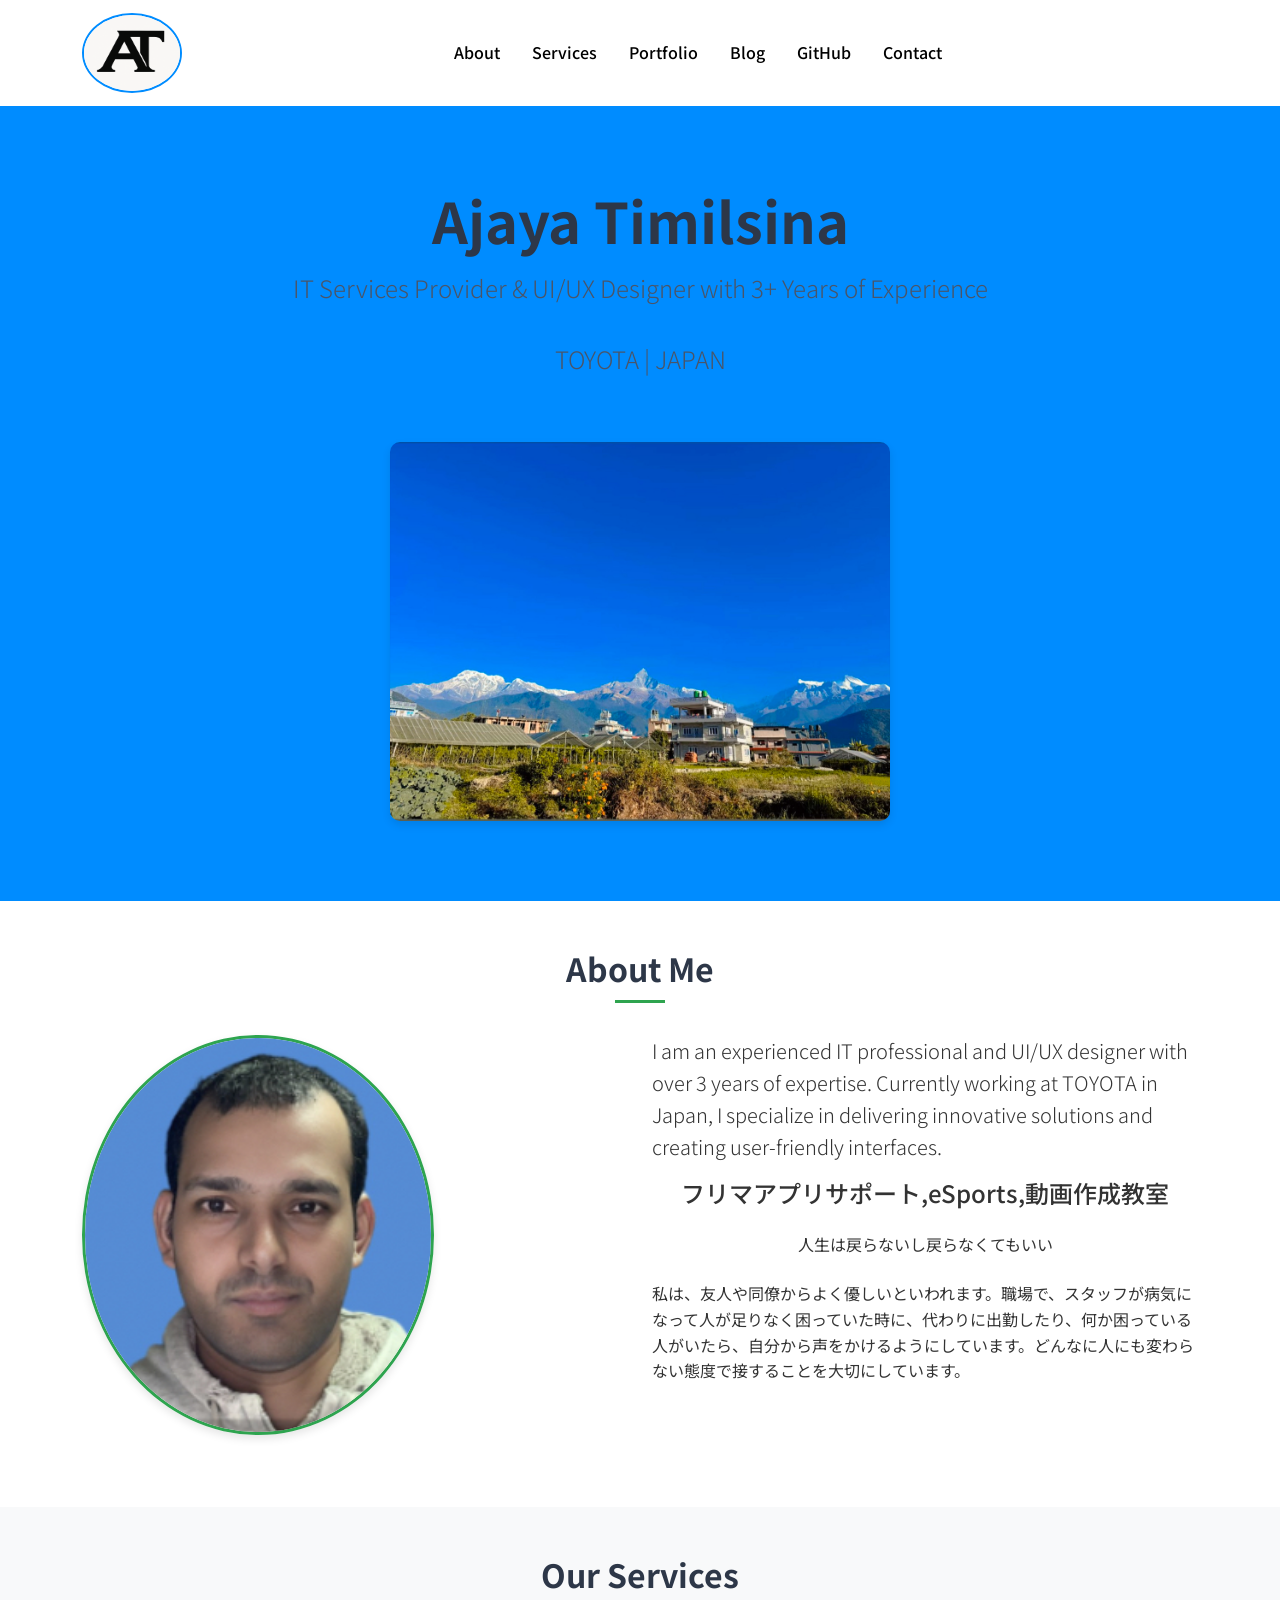
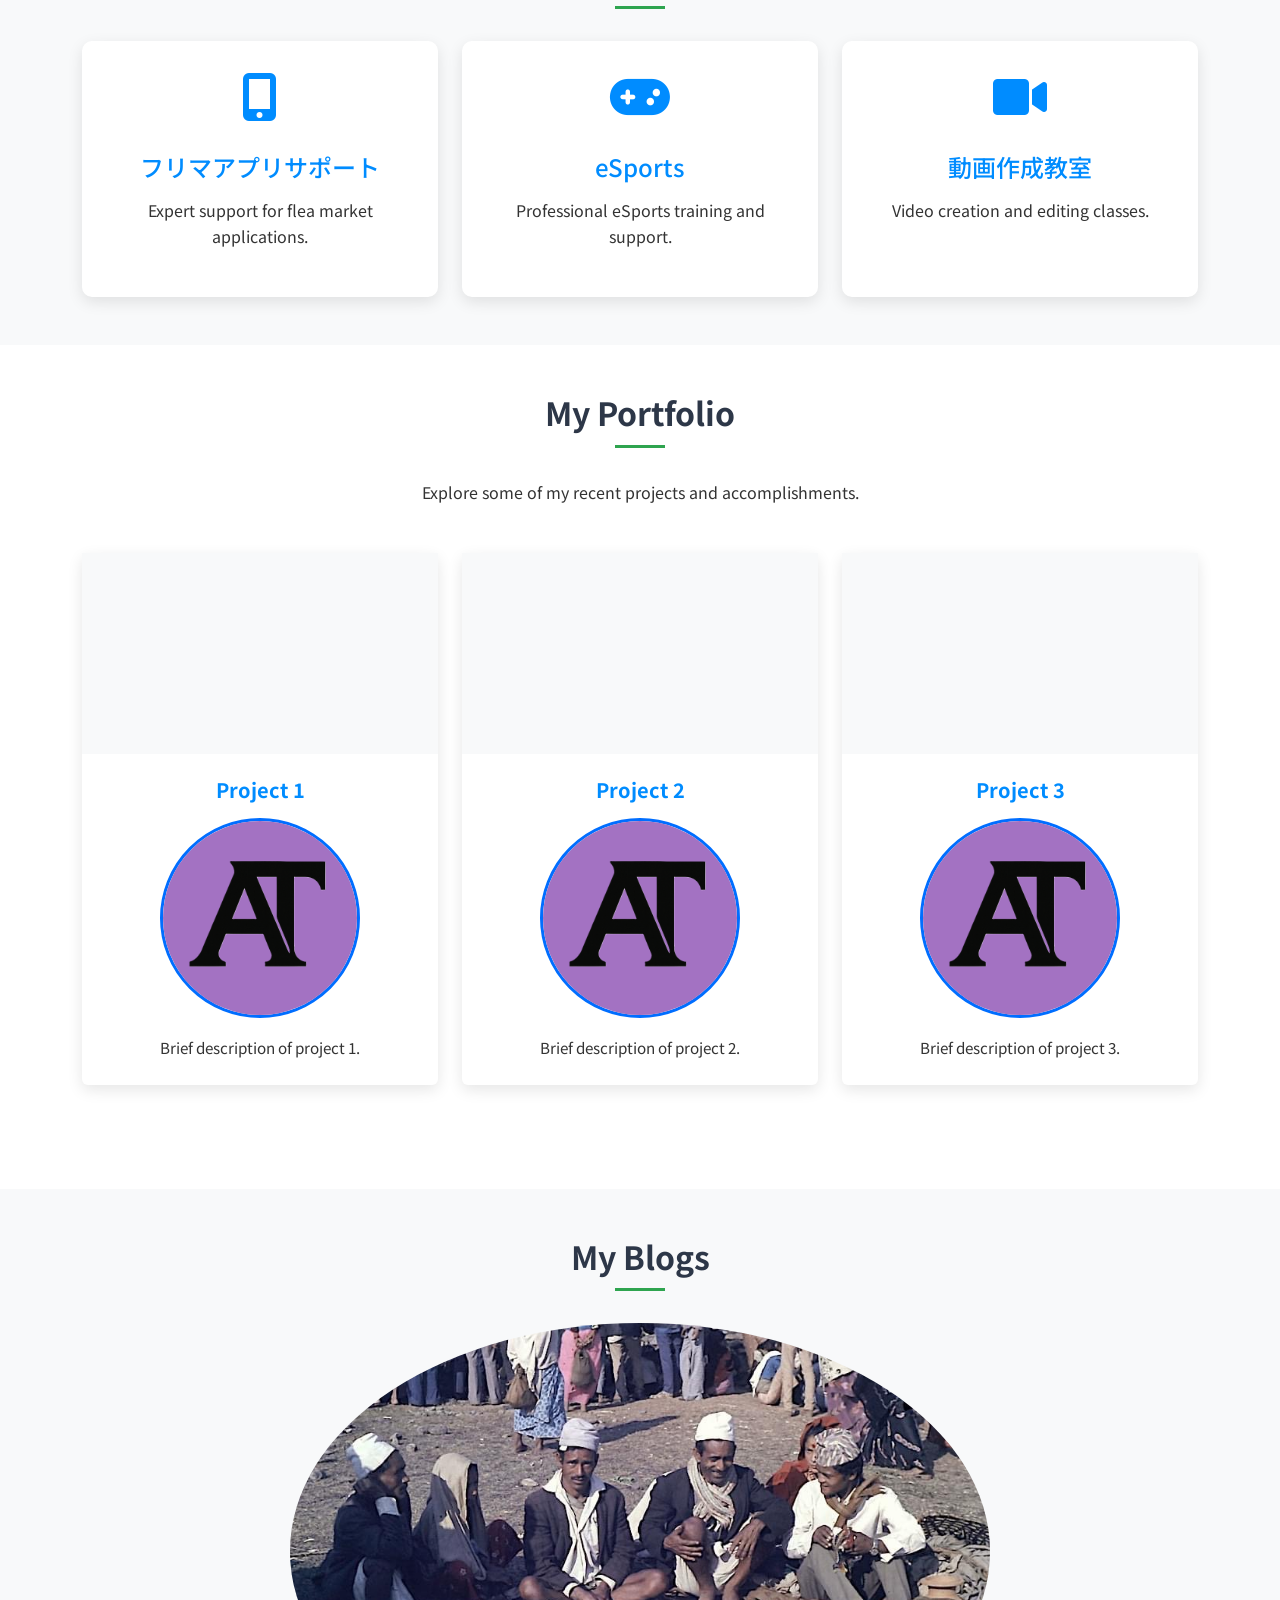
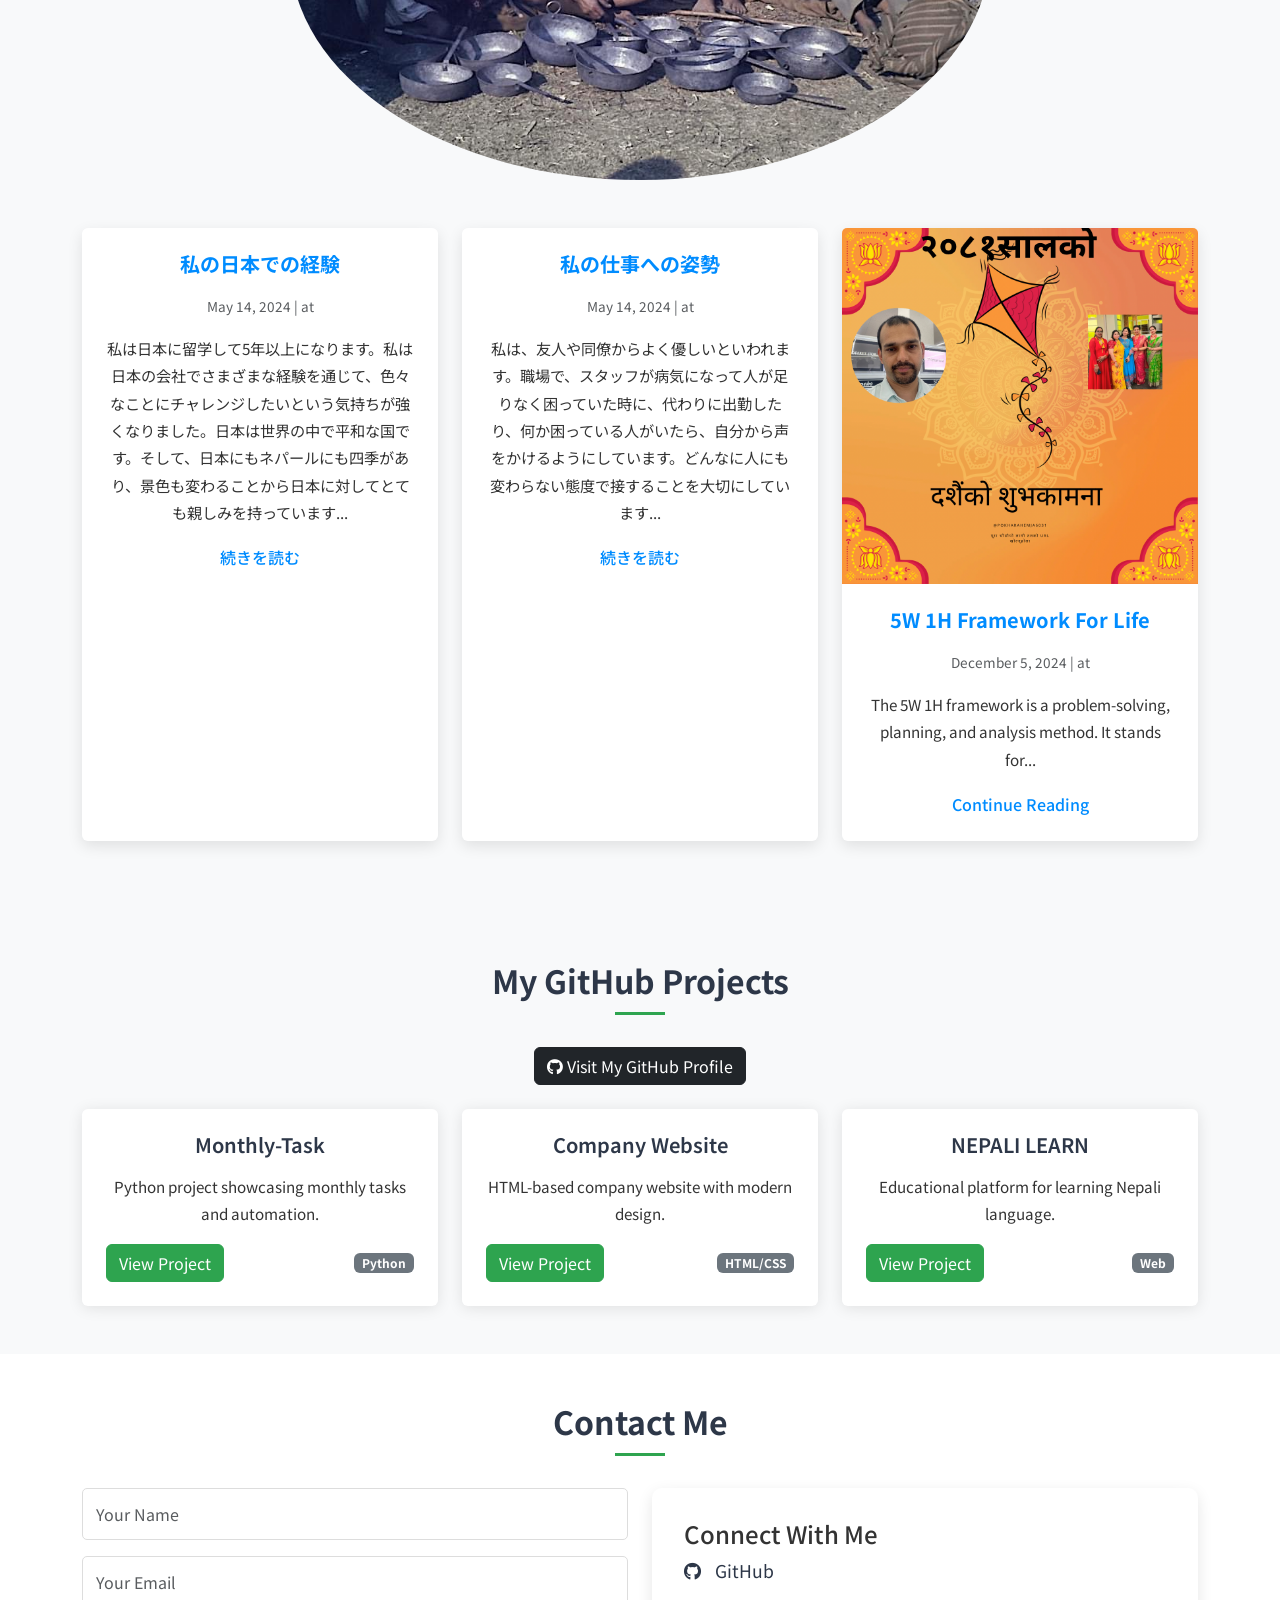
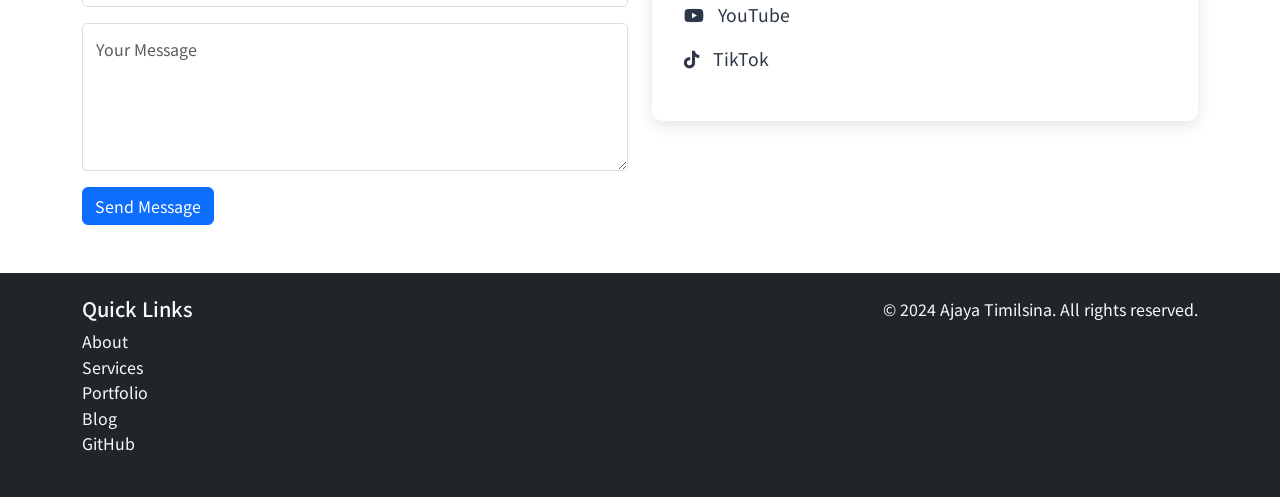
==== index.html @ 0518f071 "Initial commit: Personal website with blog posts and portfolio" ====
<!DOCTYPE html>
<html lang="en">
<head>
    <meta charset="UTF-8">
    <meta name="viewport" content="width=device-width, initial-scale=1.0">
    <title>Ajaya Timilsina - IT Services & UI/UX Designer</title>
    <!-- Google Fonts -->
    <link href="https://fonts.googleapis.com/css2?family=Noto+Sans+JP:wght@400;500;700&display=swap" rel="stylesheet">
    <!-- Bootstrap CSS -->
    <link href="https://cdn.jsdelivr.net/npm/bootstrap@5.3.0/dist/css/bootstrap.min.css" rel="stylesheet">
    <!-- Font Awesome -->
    <link rel="stylesheet" href="https://cdnjs.cloudflare.com/ajax/libs/font-awesome/6.0.0/css/all.min.css">
    <!-- Custom CSS -->
    <link rel="stylesheet" href="styles.css">
</head>
<body>
    <!-- Navigation -->
    <nav class="navbar navbar-expand-lg navbar-light bg-light">
        <div class="container">
            <a class="navbar-brand" href="#">
                <img src="images/at2.png" alt="Logo" width="100" height="80" class="rounded-circle">
            </a>
            <button class="navbar-toggler" type="button" data-bs-toggle="collapse" data-bs-target="#navbarNav">
                <span class="navbar-toggler-icon"></span>
            </button>
            <div class="collapse navbar-collapse justify-content-center" id="navbarNav">
                <ul class="navbar-nav">
                    <li class="nav-item">
                        <a class="nav-link text-black" href="#about">About</a>
                    </li>
                    <li class="nav-item">
                        <a class="nav-link text-black" href="#services">Services</a>
                    </li>
                    <li class="nav-item">
                        <a class="nav-link text-black" href="#portfolio">Portfolio</a>
                    </li>
                    <li class="nav-item">
                        <a class="nav-link text-black" href="#blog">Blog</a>
                    </li>
                    <li class="nav-item">
                        <a class="nav-link text-black" href="#github">GitHub</a>
                    </li>
                    <li class="nav-item">
                        <a class="nav-link text-black" href="#contact">Contact</a>
                    </li>
                </ul>
            </div>
        </div>
    </nav>

    <!-- Hero Section -->
    <section class="visual-content">
        <div class="container">
            <div class="hero-section text-center">
                <h1>Ajaya Timilsina</h1>
                <p class="lead">IT Services Provider & UI/UX Designer with 3+ Years of Experience</p>
                <p class="lead">TOYOTA | JAPAN</p>
                <img src="images/IMG_E3234.png" alt="Ajaya Timilsina" class="img-fluid" style="max-width: 500px; height: auto; border-radius: 10px; box-shadow: 0 4px 8px rgba(0,0,0,0.1);">
            </div>
        </div>
    </section>

    <!-- About Section -->
    <section id="about" class="py-5">
        <div class="container">
            <h2 class="section-title">About Me</h2>
            <div class="row">
                <div class="col-lg-6">
                    <img src="images/ajaya3.png" alt="About Us" class="img-fluid rounded-circle mb-4" style="max-width: 500px; height: 400px; object-fit: cover; border: 3px solid #2ea44f; box-shadow: 0 4px 8px rgba(0,0,0,0.1);">
                </div>
                <div class="col-lg-6">
                    <p class="lead">I am an experienced IT professional and UI/UX designer with over 3 years of expertise. Currently working at TOYOTA in Japan, I specialize in delivering innovative solutions and creating user-friendly interfaces.</p>
                    <h4 class="text-center mb-4">フリマアプリサポート,eSports,動画作成教室</h4>
                    <p class="text-center mb-4">人生は戻らないし戻らなくてもいい</p>
                    <div class="about-text">
                        <p>私は、友人や同僚からよく優しいといわれます。職場で、スタッフが病気になって人が足りなく困っていた時に、代わりに出勤したり、何か困っている人がいたら、自分から声をかけるようにしています。どんなに人にも変わらない態度で接することを大切にしています。</p>
                    </div>
                </div>
            </div>
        </div>
    </section>

    <!-- Services Section -->
    <section id="services" class="py-5 bg-light">
        <div class="container">
            <h2 class="section-title">Our Services</h2>
            <div class="row g-4">
                <div class="col-md-4">
                    <div class="service-card">
                        <i class="fas fa-mobile-alt fa-3x mb-3"></i>
                        <h3>フリマアプリサポート</h3>
                        <p>Expert support for flea market applications.</p>
                    </div>
                </div>
                <div class="col-md-4">
                    <div class="service-card">
                        <i class="fas fa-gamepad fa-3x mb-3"></i>
                        <h3>eSports</h3>
                        <p>Professional eSports training and support.</p>
                    </div>
                </div>
                <div class="col-md-4">
                    <div class="service-card">
                        <i class="fas fa-video fa-3x mb-3"></i>
                        <h3>動画作成教室</h3>
                        <p>Video creation and editing classes.</p>
                    </div>
                </div>
            </div>
        </div>
    </section>

    <!-- Portfolio Section -->
    <section id="portfolio" class="py-5">
        <div class="container">
            <h2 class="section-title">My Portfolio</h2>
            <p class="text-center mb-5">
                Explore some of my recent projects and accomplishments.
            </p>
            <div class="row">
                <!-- Portfolio Item 1 -->
                <div class="col-md-4 mb-4">
                    <div class="card portfolio-card">
                        <div class="video-container">
                            <iframe
                                width="100%"
                                height="200"
                                src="https://www.youtube.com/embed/7nO4xBuZfjA"
                                title="YouTube video player"
                                frameborder="0"
                                allow="accelerometer; autoplay; clipboard-write; encrypted-media; gyroscope; picture-in-picture"
                                allowfullscreen
                            ></iframe>
                        </div>
                        <div class="card-body">
                            <h5 class="card-title">Project 1</h5>
                            <img src="images/at.png" alt="Project 1" class="portfolio-img rounded-circle">
                            <p class="card-text">Brief description of project 1.</p>
                        </div>
                    </div>
                </div>
                <!-- Portfolio Item 2 -->
                <div class="col-md-4 mb-4">
                    <div class="card portfolio-card">
                        <div class="video-container">
                            <blockquote class="tiktok-embed" cite="https://www.tiktok.com/@pokharahemja6031/video/7502104407366995208" data-video-id="7502104407366995208" style="max-width: 605px;min-width: 325px;">
                                <section>
                                    <a target="_blank" title="@pokharahemja6031" href="https://www.tiktok.com/@pokharahemja6031">@pokharahemja6031</a>
                                </section>
                            </blockquote>
                            <script async src="https://www.tiktok.com/embed.js"></script>
                        </div>
                        <div class="card-body">
                            <h5 class="card-title">Project 2</h5>
                            <img src="images/at.png" alt="Project 2" class="portfolio-img rounded-circle">
                            <p class="card-text">Brief description of project 2.</p>
                        </div>
                    </div>
                </div>
                <!-- Portfolio Item 3 -->
                <div class="col-md-4 mb-4">
                    <div class="card portfolio-card">
                        <div class="video-container">
                            <iframe
                                width="100%"
                                height="200"
                                src="https://www.youtube.com/embed/OEBqqpIqva8?start=20"
                                title="YouTube video player"
                                frameborder="0"
                                allow="accelerometer; autoplay; clipboard-write; encrypted-media; gyroscope; picture-in-picture"
                                allowfullscreen
                            ></iframe>
                        </div>
                        <div class="card-body">
                            <h5 class="card-title">Project 3</h5>
                            <img src="images/at.png" alt="Project 3" class="portfolio-img rounded-circle">
                            <p class="card-text">Brief description of project 3.</p>
                        </div>
                    </div>
                </div>
            </div>
        </div>
    </section>

    <!-- Blog Section -->
    <section id="blog" class="py-5 bg-light">
        <div class="container">
            <h2 class="section-title">My Blogs</h2>
            <div class="text-center mb-5">
                <img src="images/oldp.png" alt="Blog Header" class="img-fluid rounded-circle" style="max-width: 700px; height: auto;">
            </div>
            <div class="row">
                <!-- Blog Post 1 -->
                <div class="col-md-4 mb-4">
                    <div class="card h-100">
                        <div class="card-body">
                            <h5 class="card-title">私の日本での経験</h5>
                            <p class="card-text">
                                <small class="text-muted">May 14, 2024 | at</small>
                            </p>
                            <p class="card-text">
                                私は日本に留学して5年以上になります。私は日本の会社でさまざまな経験を通じて、色々なことにチャレンジしたいという気持ちが強くなりました。日本は世界の中で平和な国です。そして、日本にもネパールにも四季があり、景色も変わることから日本に対してとても親しみを持っています...
                            </p>
                            <a href="#" class="btn btn-link p-0">続きを読む</a>
                        </div>
                    </div>
                </div>
                <!-- Blog Post 2 -->
                <div class="col-md-4 mb-4">
                    <div class="card h-100">
                        <div class="card-body">
                            <h5 class="card-title">私の仕事への姿勢</h5>
                            <p class="card-text">
                                <small class="text-muted">May 14, 2024 | at</small>
                            </p>
                            <p class="card-text">
                                私は、友人や同僚からよく優しいといわれます。職場で、スタッフが病気になって人が足りなく困っていた時に、代わりに出勤したり、何か困っている人がいたら、自分から声をかけるようにしています。どんなに人にも変わらない態度で接することを大切にしています...
                            </p>
                            <a href="#" class="btn btn-link p-0">続きを読む</a>
                        </div>
                    </div>
                </div>
                <!-- Blog Post 3 -->
                <div class="col-md-4 mb-4">
                    <div class="card h-100">
                        <img src="images/poster.PNG" alt="5W 1H Framework" class="card-img-top" style="width: 100%; height: auto; object-fit: contain;">
                        <div class="card-body">
                            <h5 class="card-title">5W 1H Framework For Life</h5>
                            <p class="card-text">
                                <small class="text-muted">December 5, 2024 | at</small>
                            </p>
                            <p class="card-text">
                                The 5W 1H framework is a problem-solving, planning, and analysis
                                method. It stands for...
                            </p>
                            <a href="#" class="btn btn-link p-0">Continue Reading</a>
                        </div>
                    </div>
                </div>
            </div>
        </div>
    </section>

    <!-- GitHub Section -->
    <section id="github" class="py-5 bg-light">
        <div class="container">
            <h2 class="section-title">My GitHub Projects</h2>
            <div class="text-center mb-4">
                <a href="https://github.com/ajayatimilsina" target="_blank" class="btn btn-dark">
                    <i class="fab fa-github"></i> Visit My GitHub Profile
                </a>
            </div>
            <div class="row g-4">
                <div class="col-md-4">
                    <div class="card h-100">
                        <div class="card-body">
                            <h5 class="card-title">Monthly-Task</h5>
                            <p class="card-text">Python project showcasing monthly tasks and automation.</p>
                            <div class="d-flex justify-content-between align-items-center">
                                <a href="https://github.com/ajayatimilsina/Monthly-Task" class="btn btn-primary" target="_blank">View Project</a>
                                <span class="badge bg-secondary">Python</span>
                            </div>
                        </div>
                    </div>
                </div>
                <div class="col-md-4">
                    <div class="card h-100">
                        <div class="card-body">
                            <h5 class="card-title">Company Website</h5>
                            <p class="card-text">HTML-based company website with modern design.</p>
                            <div class="d-flex justify-content-between align-items-center">
                                <a href="https://github.com/ajayatimilsina/company-website" class="btn btn-primary" target="_blank">View Project</a>
                                <span class="badge bg-secondary">HTML/CSS</span>
                            </div>
                        </div>
                    </div>
                </div>
                <div class="col-md-4">
                    <div class="card h-100">
                        <div class="card-body">
                            <h5 class="card-title">NEPALI LEARN</h5>
                            <p class="card-text">Educational platform for learning Nepali language.</p>
                            <div class="d-flex justify-content-between align-items-center">
                                <a href="https://github.com/ajayatimilsina/My-Website" class="btn btn-primary" target="_blank">View Project</a>
                                <span class="badge bg-secondary">Web</span>
                            </div>
                        </div>
                    </div>
                </div>
            </div>
        </div>
    </section>

    <!-- Contact Section -->
    <section id="contact" class="py-5">
        <div class="container">
            <h2 class="section-title">Contact Me</h2>
            <div class="row">
                <div class="col-lg-6">
                    <form id="contact-form">
                        <div class="mb-3">
                            <input type="text" class="form-control" placeholder="Your Name" required>
                        </div>
                        <div class="mb-3">
                            <input type="email" class="form-control" placeholder="Your Email" required>
                        </div>
                        <div class="mb-3">
                            <textarea class="form-control" rows="5" placeholder="Your Message" required></textarea>
                        </div>
                        <button type="submit" class="btn btn-primary">Send Message</button>
                    </form>
                </div>
                <div class="col-lg-6">
                    <div class="contact-info">
                        <h4>Connect With Me</h4>
                        <ul class="list-unstyled">
                            <li><i class="fab fa-github"></i> <a href="https://github.com/ajayatimilsina" target="_blank">GitHub</a></li>
                            <li><i class="fab fa-youtube"></i> <a href="https://youtube.com/@pokharahemja6031" target="_blank">YouTube</a></li>
                            <li><i class="fab fa-tiktok"></i> <a href="https://www.tiktok.com/@pokharahemja6031" target="_blank">TikTok</a></li>
                        </ul>
                    </div>
                </div>
            </div>
        </div>
    </section>

    <!-- Footer -->
    <footer class="bg-dark text-light py-4">
        <div class="container">
            <div class="row">
                <div class="col-md-6">
                    <h5>Quick Links</h5>
                    <ul class="list-unstyled">
                        <li><a href="#about" class="text-light">About</a></li>
                        <li><a href="#services" class="text-light">Services</a></li>
                        <li><a href="#portfolio" class="text-light">Portfolio</a></li>
                        <li><a href="#blog" class="text-light">Blog</a></li>
                        <li><a href="#github" class="text-light">GitHub</a></li>
                    </ul>
                </div>
                <div class="col-md-6 text-md-end">
                    <p>&copy; 2024 Ajaya Timilsina. All rights reserved.</p>
                </div>
            </div>
        </div>
    </footer>

    <!-- Bootstrap JS -->
    <script src="https://cdn.jsdelivr.net/npm/bootstrap@5.3.0/dist/js/bootstrap.bundle.min.js"></script>
    <!-- Custom JS -->
    <script src="script.js"></script>
</body>
</html>
---- styles.css ----
/* Global Styles */
:root {
    --primary-color: #008cff;
    --secondary-color: #006eff;
    --text-color: #333;
    --light-bg: #f8f9fa;
}

body {
    font-family: 'Noto Sans JP', sans-serif;
    color: var(--text-color);
    line-height: 1.6;
}

/* Navigation */
.navbar {
    background-color: white !important;
    box-shadow: 0 2px 15px rgba(0, 0, 0, 0.1);
}

.navbar-brand img {
    border: 2px solid var(--primary-color);
}

.nav-link {
    font-weight: 500;
    margin: 0 0.5rem;
    transition: color 0.3s ease;
}

.nav-link:hover {
    color: #2ea44f !important;
}

/* Visual Content Section */
.visual-content {
    background-color: var(--primary-color);
    color: white;
    text-align: center;
    padding: 80px 20px;
}

.visual-content h1 {
    font-size: 3.5rem;
    font-weight: 700;
    color: #2d3748;
    margin-bottom: 1rem;
}

.visual-content .lead {
    font-size: 1.5rem;
    color: #4a5568;
    margin-bottom: 2rem;
}

.visual-content img {
    max-width: 100%;
    height: auto;
    margin-top: 2rem;
}

/* Section Styles */
.section-title {
    text-align: center;
    margin-bottom: 2rem;
    position: relative;
    padding-bottom: 1rem;
    color: #2d3748;
    font-weight: 700;
}

.section-title::after {
    content: '';
    position: absolute;
    bottom: 0;
    left: 50%;
    transform: translateX(-50%);
    width: 50px;
    height: 3px;
    background-color: #2ea44f;
}

/* Service Cards */
.service-card {
    background: white;
    padding: 2rem;
    border-radius: 10px;
    box-shadow: 0 5px 15px rgba(0,0,0,0.1);
    transition: transform 0.3s ease;
    text-align: center;
    height: 100%;
}

.service-card:hover {
    transform: translateY(-10px);
}

.service-card i {
    color: var(--primary-color);
}

.service-card h3 {
    color: var(--primary-color);
    margin: 1rem 0;
    font-size: 1.5rem;
}

/* Skills Section */
.skill-item {
    margin-bottom: 1.5rem;
}

.skill-item span {
    display: block;
    margin-bottom: 0.5rem;
    font-weight: 500;
}

.progress {
    height: 10px;
    border-radius: 5px;
    background-color: #e9ecef;
}

.progress-bar {
    background-color: var(--secondary-color);
    border-radius: 5px;
}

/* Contact Section */
.contact-info {
    padding: 2rem;
    background: white;
    border-radius: 10px;
    box-shadow: 0 5px 15px rgba(0,0,0,0.1);
}

.social-links .btn {
    margin: 0.5rem;
    transition: all 0.3s ease;
}

.social-links .btn:hover {
    transform: translateY(-2px);
}

/* Footer */
.footer {
    background-color: #1a202c !important;
    border-top: 1px solid #ddd;
}

.footer-links a {
    color: var(--text-color);
    text-decoration: none;
    margin: 0 1rem;
    transition: color 0.3s ease;
}

.footer-links a:hover {
    color: #2ea44f !important;
}

/* Form Styles */
.form-control {
    padding: 0.8rem;
    border: 1px solid #ddd;
    border-radius: 5px;
    margin-bottom: 1rem;
}

.form-control:focus {
    border-color: var(--primary-color);
    box-shadow: none;
}

/* Animations */
@keyframes fadeIn {
    from {
        opacity: 0;
        transform: translateY(20px);
    }
    to {
        opacity: 1;
        transform: translateY(0);
    }
}

.service-card, .skill-item, .contact-info {
    animation: fadeIn 0.5s ease-out forwards;
}

/* Responsive Design */
@media (max-width: 768px) {
    .visual-content {
        padding: 40px 20px;
    }

    .visual-content h1 {
        font-size: 2rem;
    }

    .service-card {
        margin-bottom: 1.5rem;
    }

    .footer-links a {
        display: block;
        margin: 0.5rem 0;
    }
}

/* Portfolio Section Styles */
.portfolio-card {
    transition: transform 0.3s ease, box-shadow 0.3s ease;
    margin-bottom: 2rem;
    border: none;
    box-shadow: 0 5px 15px rgba(0,0,0,0.1);
}

.portfolio-card:hover {
    transform: translateY(-10px);
    box-shadow: 0 8px 25px rgba(0,0,0,0.2);
}

.video-container {
    position: relative;
    overflow: hidden;
    padding-top: 56.25%;
}

.video-container iframe {
    position: absolute;
    top: 0;
    left: 0;
    width: 100%;
    height: 100%;
    border: 0;
}

.portfolio-img {
    width: 200px;
    height: 200px;
    object-fit: cover;
    margin: 1rem auto;
    display: block;
    border: 3px solid var(--secondary-color);
}

.card-body {
    padding: 1.5rem;
    text-align: center;
}

.card-title {
    color: var(--primary-color);
    font-weight: 600;
    margin-bottom: 1rem;
}

.card-text {
    color: var(--text-color);
    font-size: 0.95rem;
}

@media (max-width: 768px) {
    .portfolio-card {
        margin-bottom: 1.5rem;
    }
    
    .portfolio-img {
        width: 150px;
        height: 150px;
    }
}

/* About Section Updates */
.about-section {
    font-family: 'Noto Sans JP', sans-serif;
}

.about-section h4 {
    color: var(--primary-color);
    font-weight: 600;
}

.about-section .lead {
    font-size: 1.2rem;
    line-height: 1.8;
    margin-bottom: 2rem;
}

.about-section ul li {
    margin-bottom: 1.5rem;
    padding: 1rem;
    background: rgba(255, 255, 255, 0.9);
    border-radius: 8px;
    box-shadow: 0 2px 5px rgba(0,0,0,0.05);
    transition: transform 0.3s ease;
}

.about-section ul li:hover {
    transform: translateY(-3px);
    box-shadow: 0 4px 10px rgba(0,0,0,0.1);
}

.about-section ul li strong {
    color: var(--primary-color);
    display: block;
    margin-bottom: 0.5rem;
    font-size: 1.1rem;
}

.about-section ul li p {
    margin-bottom: 0;
    color: var(--text-color);
    line-height: 1.6;
}

.about-section .img-fluid {
    border: 5px solid var(--secondary-color);
    box-shadow: 0 5px 15px rgba(0,0,0,0.2);
}

/* Stats Section */
.row.text-center h3 {
    font-size: 2.5rem;
    color: var(--primary-color);
    font-weight: 700;
    margin-bottom: 0.5rem;
}

.row.text-center p {
    color: var(--text-color);
    font-size: 1.1rem;
}

/* Call to Action */
.text-center.mt-4 {
    background: linear-gradient(135deg, var(--primary-color), var(--secondary-color));
    padding: 3rem;
    border-radius: 10px;
    color: white;
    margin-top: 3rem !important;
}

.text-center.mt-4 h5 {
    font-size: 1.5rem;
    margin-bottom: 1rem;
}

.text-center.mt-4 p {
    font-size: 1.1rem;
    line-height: 1.8;
    margin-bottom: 2rem;
}

.text-center.mt-4 .btn-primary {
    background-color: white;
    color: var(--primary-color);
    border: none;
    padding: 0.8rem 2rem;
    font-weight: 600;
    transition: all 0.3s ease;
}

.text-center.mt-4 .btn-primary:hover {
    background-color: var(--secondary-color);
    color: white;
    transform: translateY(-2px);
}

/* Responsive Adjustments */
@media (max-width: 768px) {
    .about-section ul li {
        padding: 0.8rem;
    }
    
    .about-section .img-fluid {
        margin-bottom: 2rem;
    }
    
    .text-center.mt-4 {
        padding: 2rem;
    }
}

/* Blog Section Styles */
.card {
    transition: transform 0.3s ease, box-shadow 0.3s ease;
    border: none;
    box-shadow: 0 5px 15px rgba(0,0,0,0.1);
}

.card:hover {
    transform: translateY(-5px);
    box-shadow: 0 8px 25px rgba(0,0,0,0.2);
}

.card-title {
    color: var(--primary-color);
    font-weight: 600;
    margin-bottom: 1rem;
}

.card-text {
    color: var(--text-color);
    font-size: 0.95rem;
    line-height: 1.6;
}

.btn-link {
    color: var(--primary-color);
    text-decoration: none;
    font-weight: 500;
    transition: color 0.3s ease;
}

.btn-link:hover {
    color: var(--secondary-color);
}

.text-muted {
    font-size: 0.85rem;
}

/* Responsive adjustments for blog */
@media (max-width: 768px) {
    .card {
        margin-bottom: 1.5rem;
    }
}

/* Japanese Text Styles */
.card-title {
    font-family: 'Noto Sans JP', sans-serif;
    font-weight: 700;
}

.card-text {
    font-family: 'Noto Sans JP', sans-serif;
    line-height: 1.8;
}

.btn-link {
    font-family: 'Noto Sans JP', sans-serif;
    font-weight: 500;
}

/* TikTok Embed Styles */
.tiktok-embed {
    margin: 0;
    padding: 0;
    width: 100%;
    min-height: 500px;
    display: flex;
    justify-content: center;
    align-items: center;
}

.video-container {
    position: relative;
    overflow: hidden;
    padding-top: 56.25%;
    background: #f8f9fa;
}

.video-container iframe,
.video-container blockquote {
    position: absolute;
    top: 0;
    left: 0;
    width: 100%;
    height: 100%;
    border: 0;
}

/* GitHub Section Styles */
#github .card {
    transition: transform 0.3s ease, box-shadow 0.3s ease;
    border: none;
    box-shadow: 0 2px 15px rgba(0, 0, 0, 0.1);
}

#github .card:hover {
    transform: translateY(-5px);
    box-shadow: 0 5px 20px rgba(0, 0, 0, 0.15);
}

#github .card-title {
    color: #2d3748;
    font-weight: 600;
    margin-bottom: 1rem;
}

#github .btn-primary {
    background-color: #2ea44f;
    border-color: #2ea44f;
    transition: all 0.3s ease;
}

#github .btn-primary:hover {
    background-color: #2c974b;
    border-color: #2c974b;
    transform: translateY(-2px);
}

/* Contact Section Enhancement */
.contact-info ul li {
    margin-bottom: 1rem;
    font-size: 1.1rem;
}

.contact-info ul li i {
    margin-right: 10px;
    color: #2d3748;
}

.contact-info ul li a {
    color: #2d3748;
    text-decoration: none;
    transition: color 0.3s ease;
}

.contact-info ul li a:hover {
    color: #2ea44f;
}

/* Footer Enhancement */
footer {
    background-color: #1a202c !important;
}

footer a {
    text-decoration: none;
    transition: color 0.3s ease;
}

footer a:hover {
    color: #2ea44f !important;
}

/* General Enhancements */
.section-title {
    color: #2d3748;
    font-weight: 700;
    margin-bottom: 2rem;
    position: relative;
    padding-bottom: 1rem;
}

.section-title::after {
    content: '';
    position: absolute;
    bottom: 0;
    left: 50%;
    transform: translateX(-50%);
    width: 50px;
    height: 3px;
    background-color: #2ea44f;
}

/* Hero Section Enhancement */
.hero-section h1 {
    font-size: 3.5rem;
    font-weight: 700;
    color: #2d3748;
    margin-bottom: 1rem;
}

.hero-section .lead {
    font-size: 1.5rem;
    color: #4a5568;
}

/* Navigation Enhancement */
.navbar {
    box-shadow: 0 2px 15px rgba(0, 0, 0, 0.1);
}

.nav-link {
    font-weight: 500;
    transition: color 0.3s ease;
}

.nav-link:hover {
    color: #2ea44f !important;
}

/* General Enhancements */
.section-title {
    color: #2d3748;
    font-weight: 700;
    margin-bottom: 2rem;
    position: relative;
    padding-bottom: 1rem;
}

.section-title::after {
    content: '';
    position: absolute;
    bottom: 0;
    left: 50%;
    transform: translateX(-50%);
    width: 50px;
    height: 3px;
    background-color: #2ea44f;
}

/* Hero Section Enhancement */
.hero-section h1 {
    font-size: 3.5rem;
    font-weight: 700;
    color: #2d3748;
    margin-bottom: 1rem;
}

.hero-section .lead {
    font-size: 1.5rem;
    color: #4a5568;
}

/* Navigation Enhancement */
.navbar {
    box-shadow: 0 2px 15px rgba(0, 0, 0, 0.1);
}

.nav-link {
    font-weight: 500;
    transition: color 0.3s ease;
}

.nav-link:hover {
    color: #2ea44f !important;
}
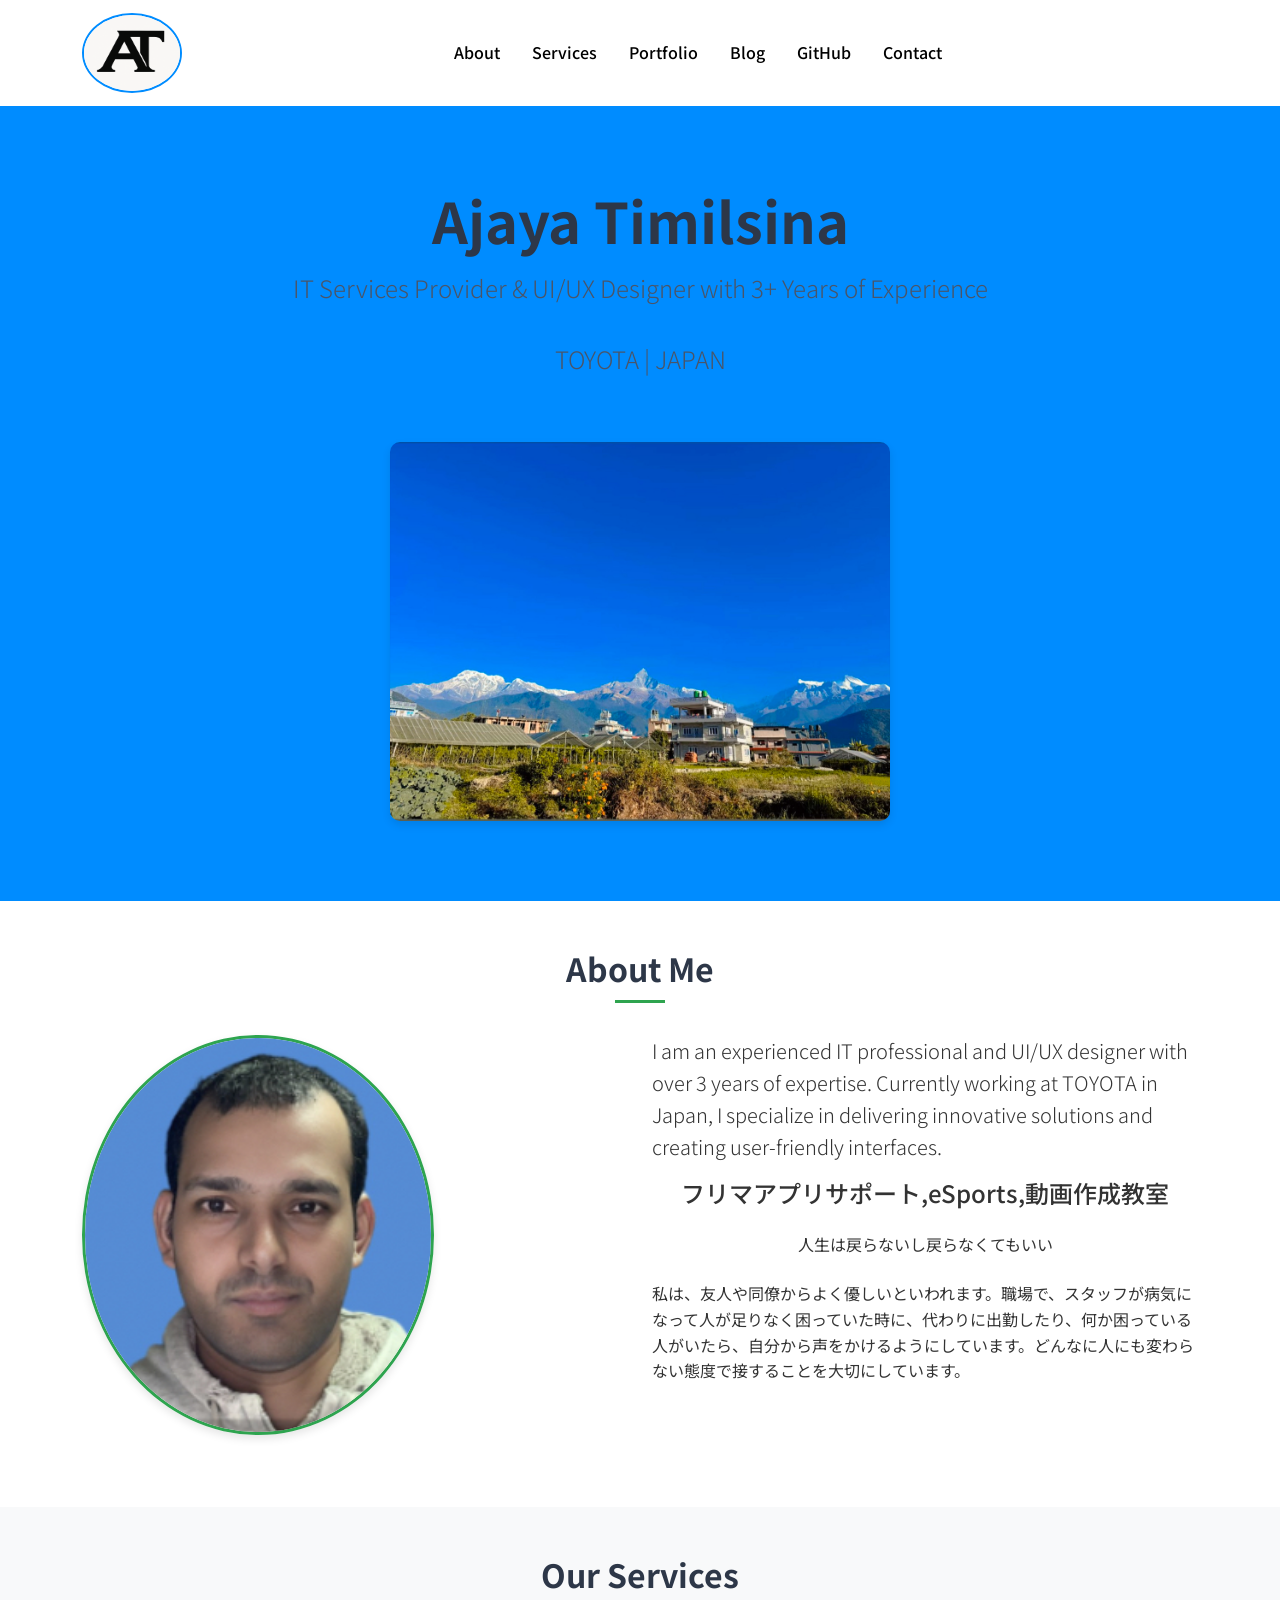
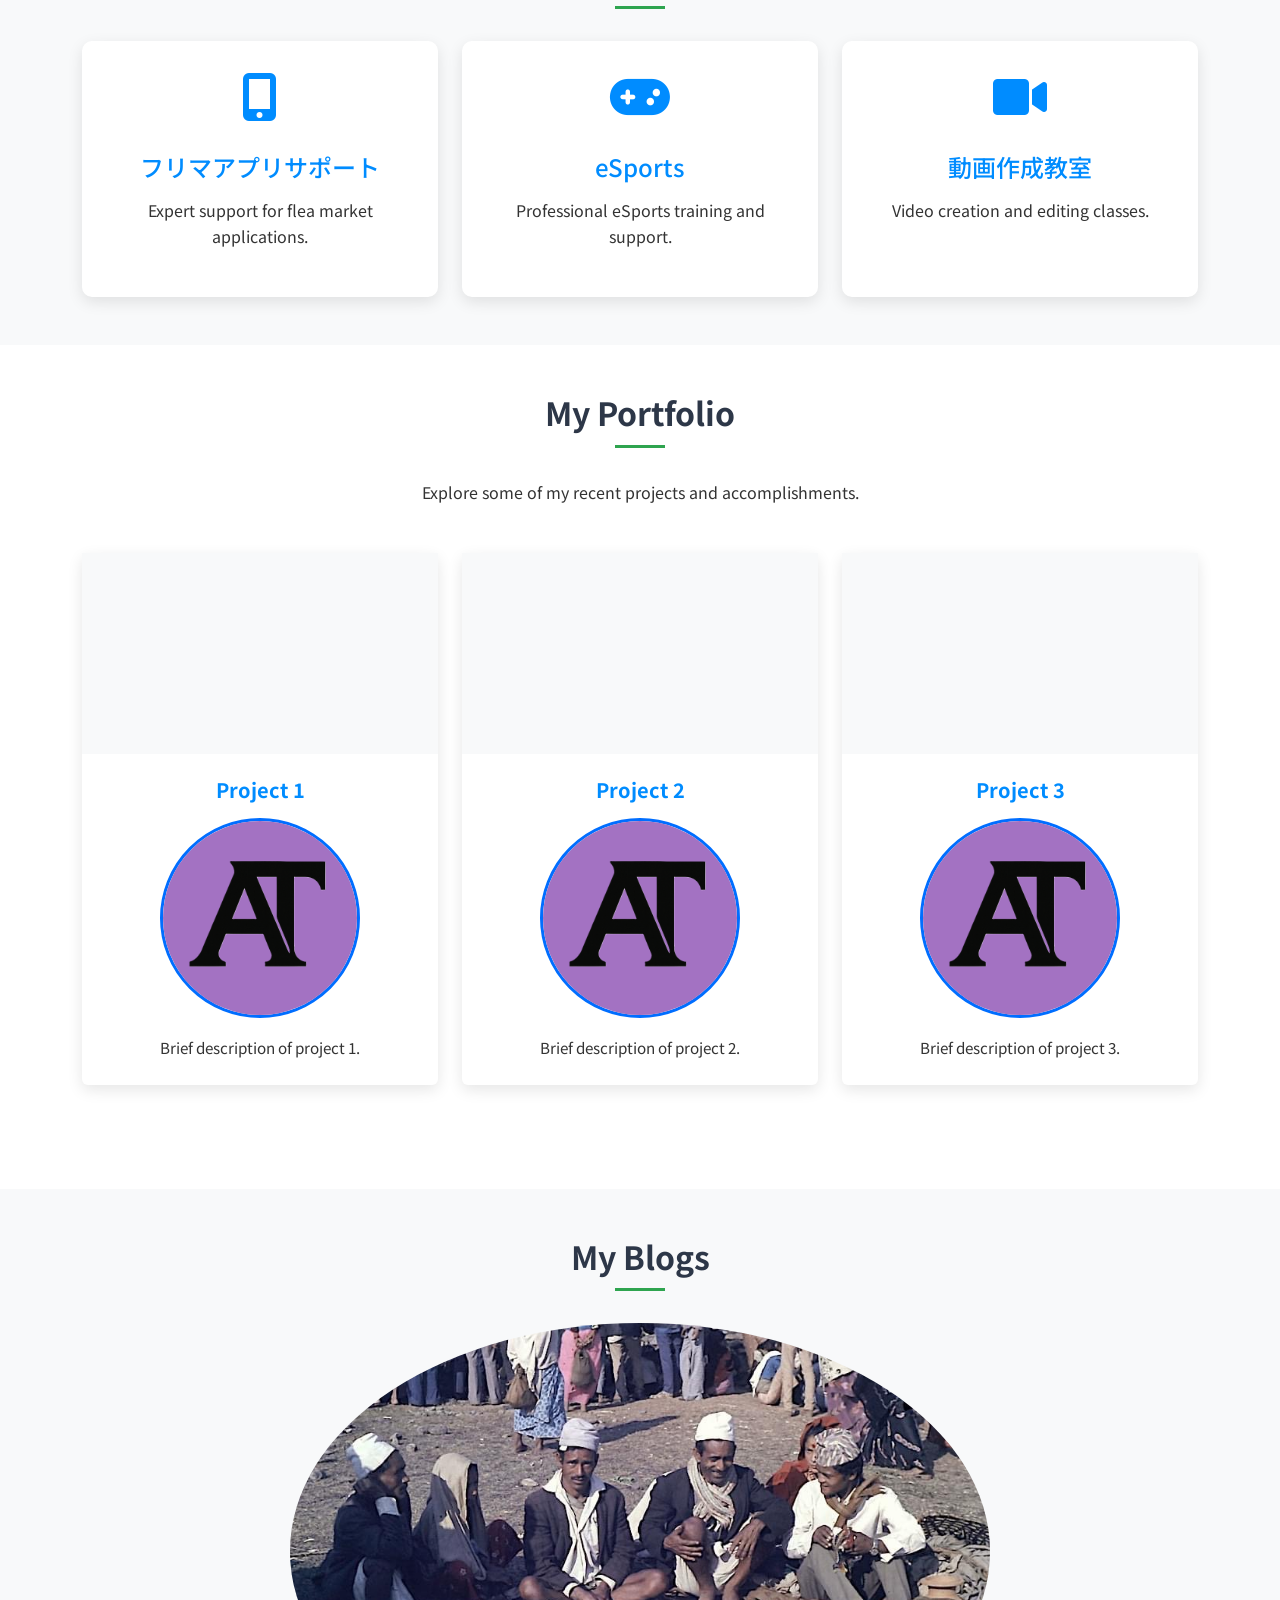
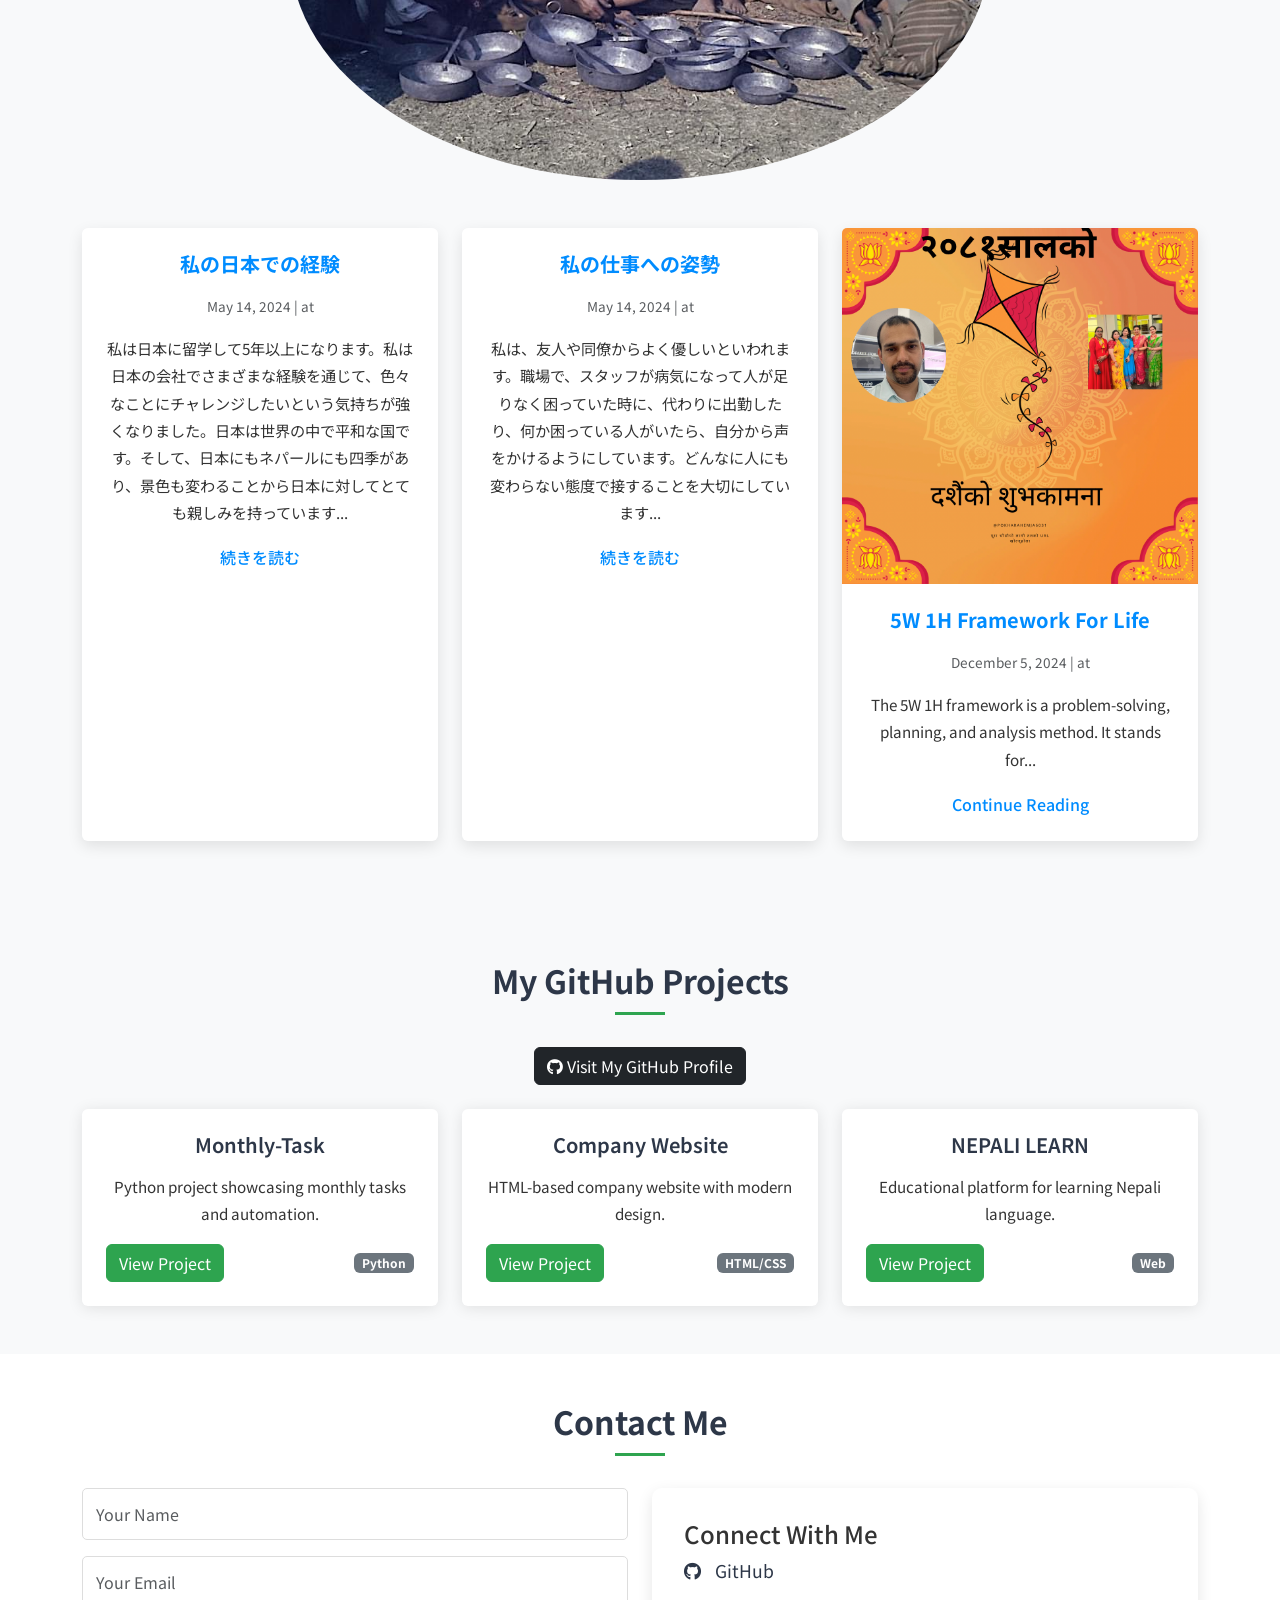
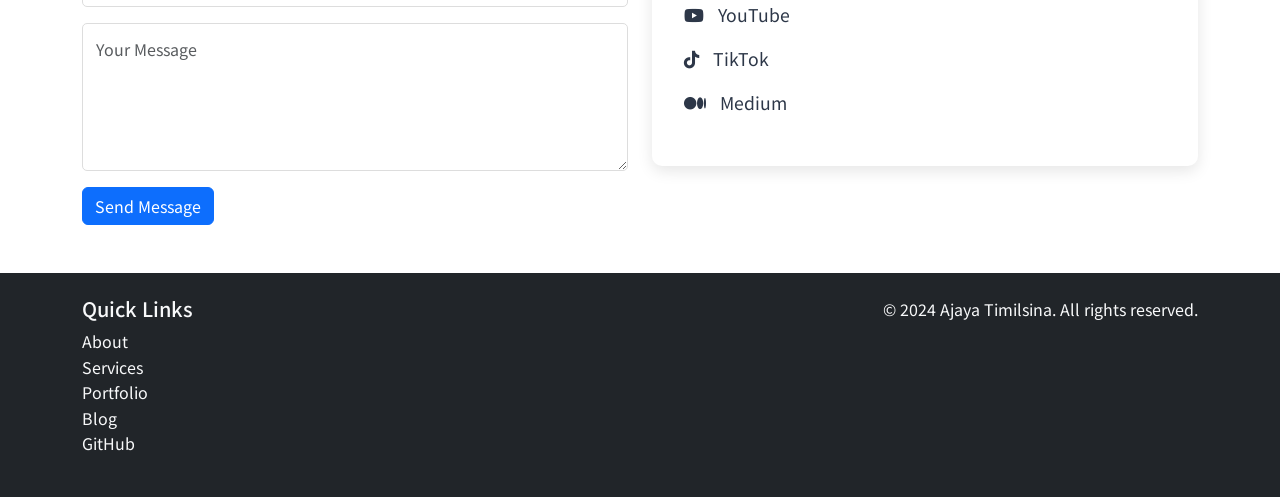
==== commit 86070562: "ajaya" ====
--- a/index.html
+++ b/index.html
@@ -317,6 +317,7 @@
                             <li><i class="fab fa-github"></i> <a href="https://github.com/ajayatimilsina" target="_blank">GitHub</a></li>
                             <li><i class="fab fa-youtube"></i> <a href="https://youtube.com/@pokharahemja6031" target="_blank">YouTube</a></li>
                             <li><i class="fab fa-tiktok"></i> <a href="https://www.tiktok.com/@pokharahemja6031" target="_blank">TikTok</a></li>
+                            <li><i class="fab fa-medium"></i> <a href="https://medium.com/@ajayatimilsina1" target="_blank">Medium</a></li>
                         </ul>
                     </div>
                 </div>
